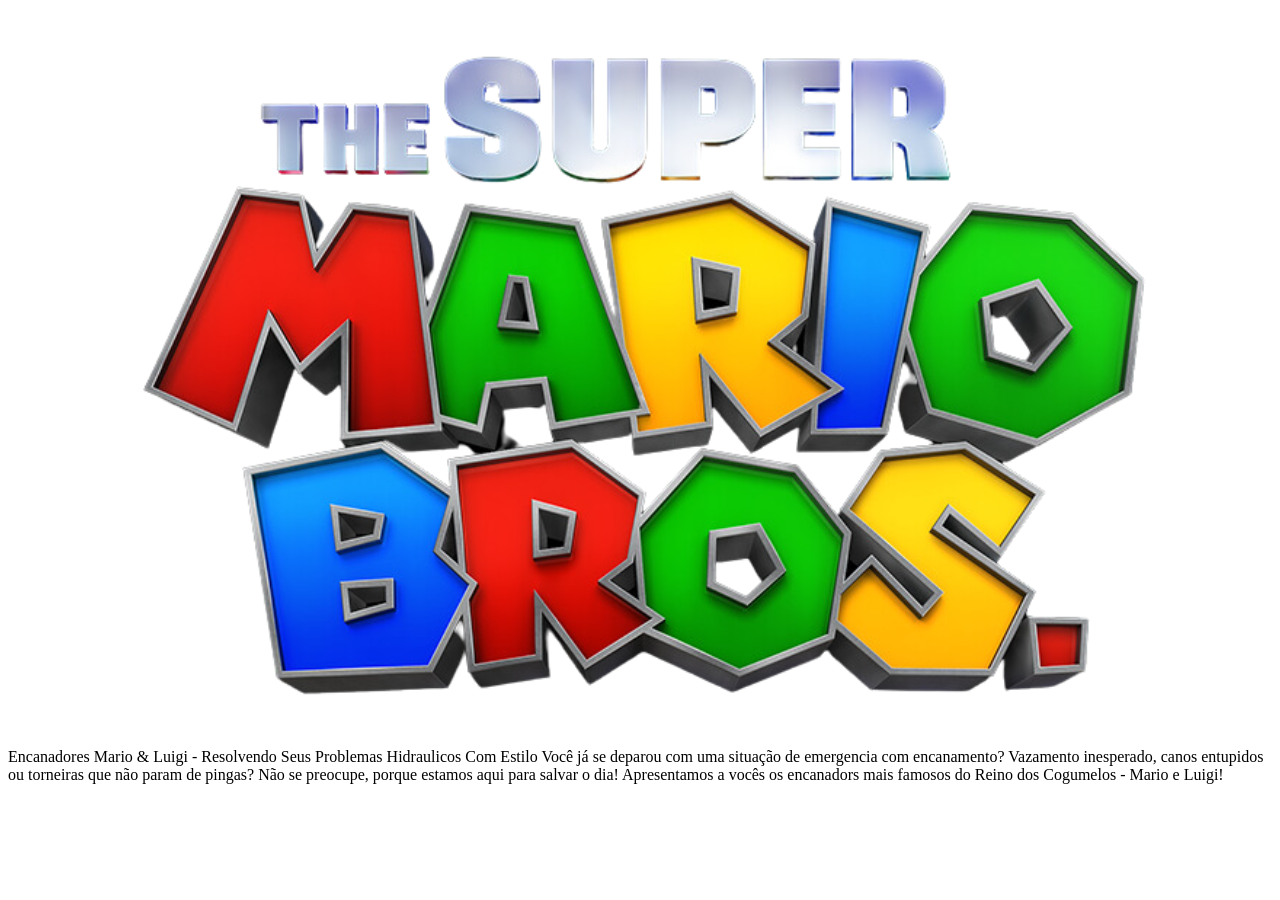
==== Projeto_Mario/index.html @ 9d930856 "Primeiros passas em HTML do projeto Site do Mario" ====
<!DOCTYPE html>
<html lang="PT-BR">
<head>
    <meta charset="UTF-8">
    <meta name="viewport" content="width=device-width, initial-scale=1.0">
    <title>Document</title>
</head>

    <body>
        <img src="./img/logo.png" alt="Logo-Site-Mario-Bros">

    <p> 
        Encanadores Mario & Luigi - Resolvendo Seus Problemas Hidraulicos Com Estilo
        Você já se deparou com uma situação de emergencia com encanamento? Vazamento inesperado, canos 
        entupidos ou torneiras que não param de pingas? Não se preocupe, porque estamos aqui para salvar o dia!
        Apresentamos a vocês os encanadors mais famosos do Reino dos Cogumelos - Mario e Luigi!
    </p>
    </body>
</html>
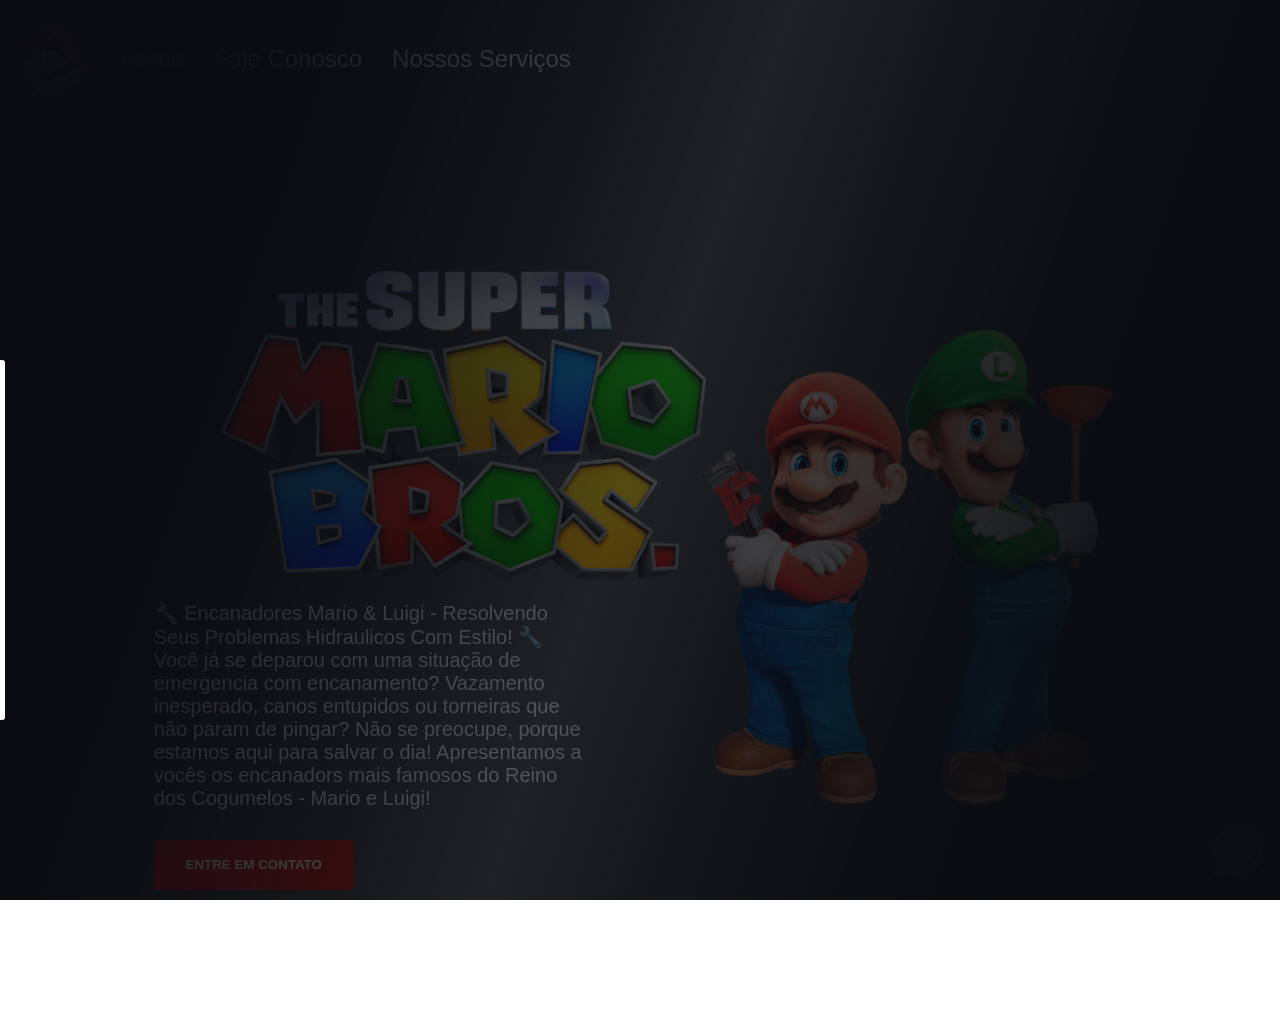
==== commit 9201d35a: "Finalizando o CSS do projeto" ====
--- a/Projeto_Mario/index.html
+++ b/Projeto_Mario/index.html
@@ -1,19 +1,63 @@
 <!DOCTYPE html>
-<html lang="PT-BR">
+<html lang="pt-BR">
+
 <head>
     <meta charset="UTF-8">
     <meta name="viewport" content="width=device-width, initial-scale=1.0">
-    <title>Document</title>
+    <link rel="stylesheet" href="./style.css">
+    <title>Mario Bros</title>
 </head>
 
-    <body>
-        <img src="./img/logo.png" alt="Logo-Site-Mario-Bros">
+<body>
+    <div class="cabecalho">
+        <img 
+            alt="logo-cabecalho"
+            src="./img/logo-cabecalho.png" />
+            <a>Home</a>
+            <a>Fale Conosco</a>
+            <a>Nossos Serviços</a>
+    </div>
+    <div class="caixa-principal">
+        <div class="caixa-info-texto">
+            <img src="./img/logo.png" alt="Logo-Site-Mario-Bros" class="logo-mario" />
 
-    <p> 
-        Encanadores Mario & Luigi - Resolvendo Seus Problemas Hidraulicos Com Estilo
-        Você já se deparou com uma situação de emergencia com encanamento? Vazamento inesperado, canos 
-        entupidos ou torneiras que não param de pingas? Não se preocupe, porque estamos aqui para salvar o dia!
-        Apresentamos a vocês os encanadors mais famosos do Reino dos Cogumelos - Mario e Luigi!
-    </p>
-    </body>
+            <p>
+                🔧 Encanadores Mario & Luigi - Resolvendo Seus Problemas Hidraulicos Com Estilo! 🔧
+            </p>
+
+            <p>
+                Você já se deparou com uma situação de emergencia com encanamento? Vazamento inesperado, canos
+                entupidos ou torneiras que não param de pingar? Não se preocupe, porque estamos aqui para salvar o dia!
+                Apresentamos a vocês os encanadors mais famosos do Reino dos Cogumelos - Mario e Luigi!
+            </p>
+
+            <button>Entre em contato</button>
+        </div>
+
+        <div>
+            <img src="./img/mario.png" alt="imagem-mario-luigi" class="logo-luigi-mario" />
+        </div>
+    </div>
+
+    <div class="caixa-video">
+        <video src="./img/video.mp4" autoplay loop muted></video>
+        <div class="mascara-video"></div>
+    </div>
+
+    <div class="caixa-link-whats">
+        <a href="https://wa.me/5511987291623?text=Vim%20pelo%20site.%0AGostaria%20de%20marcar%20uma%20visita" class="link-whats">
+            <img src="./img/whatsapp.png" alt="whatsapp">
+        </a>
+    </div>
+
+    <form>
+        <input placeholder="Seu nome" />
+        <input placeholder="Seu email"/>
+        <textarea placeholder="Digite seu problema aqui..."></textarea>
+        <button>Pedir orçamento</button>
+    </form>
+
+    <div class="mascara-formulario"></div>
+</body>
+
 </html>
--- a/Projeto_Mario/style.css
+++ b/Projeto_Mario/style.css
@@ -0,0 +1,155 @@
+* {
+    margin: 0;
+    padding: 0;
+    box-sizing: border-box;
+    font-family: "mukta", sans-serif;
+}
+
+.logo-mario {
+    height: 350px;
+}
+
+button {
+    background-color: #c51111;
+    color: white;
+    width: 200px;
+    height: 50px;
+    border-radius: 3px;
+    border: none;
+    font-weight: bold;
+    text-transform: uppercase;
+    cursor: pointer;
+    margin-top: 30px;
+}
+
+.logo-luigi-mario {
+    height: 500px;
+}
+
+.caixa-info-texto {
+    width: 40%;
+}
+
+body {
+    height: 100vh;
+}
+
+.caixa-principal {
+    display: flex;
+    align-items: center;
+    justify-content: space-around;
+    padding: 100px;
+    height: 100vh;
+}
+
+.caixa-video {
+    position: fixed;
+    top: 0;
+    z-index: -1;
+}
+
+video {
+    min-width: 100vh;
+    min-height: 100vh;
+}
+
+.mascara-video {
+    background: linear-gradient(109deg,
+            rgba(10, 12, 16, 0.99) 15%,
+            rgba(10, 12, 16, 0.7) 50%,
+            rgba(10, 12, 16, 0.99) 85%);
+    width: 100%;
+    height: 100%;
+    position: fixed;
+    top: 0;
+}
+
+p {
+    color: white;
+    font-size: 20px;
+}
+
+.cabecalho {
+    display: flex;
+    align-items: center;
+    gap: 30px;
+    padding: 20px;
+}
+
+.cabecalho img {
+    width: 70px;
+}
+
+.cabecalho a {
+    color: white;
+    font-size: 24px;
+    cursor: pointer;
+}
+
+.cabecalho a:hover {
+    color: #c51111;
+    transition: 0.3s ease-in-out;
+}
+
+.caixa-link-whats {
+    position: fixed;
+    bottom: 15px;
+    right: 12px;
+}
+
+.link-whats img {
+    width: 60px;
+}
+
+.link-whats {
+    cursor: pointer;
+}
+
+form {
+    background-color: white;
+    position: fixed;
+    top: 40%;
+    left: -345px;
+
+    /* Posição final
+    left: 50%;
+    transform: translateX(-50%); */
+
+    display: flex;
+    flex-direction: column;
+    gap: 20px;
+
+    padding: 20px;
+    border-radius: 3px;
+    width: 350px;
+    z-index: 1;
+}
+
+form input {
+    height: 40px;
+    padding-left: 5px;
+    border-radius: 5px;
+    border: 1px dashed gray;
+    outline-color: #18d80f;
+}
+
+form textarea {
+    padding-left: 5px;
+    border-radius: 5px;
+    border: 1px dashed gray;
+    outline-color: #18d80f;
+    height: 100px;
+}
+
+.mascara-formulario {
+    width: 100%;
+    height: 100%;
+    position: fixed;
+    top: 0;
+    background: linear-gradient(
+    109deg, 
+    rgba(10, 12, 16, 0.99) 15%,
+    rgba(10, 12, 16, 0.7) 50%,
+    rgba(10, 12, 16, 0.99) 85%
+    );
+}
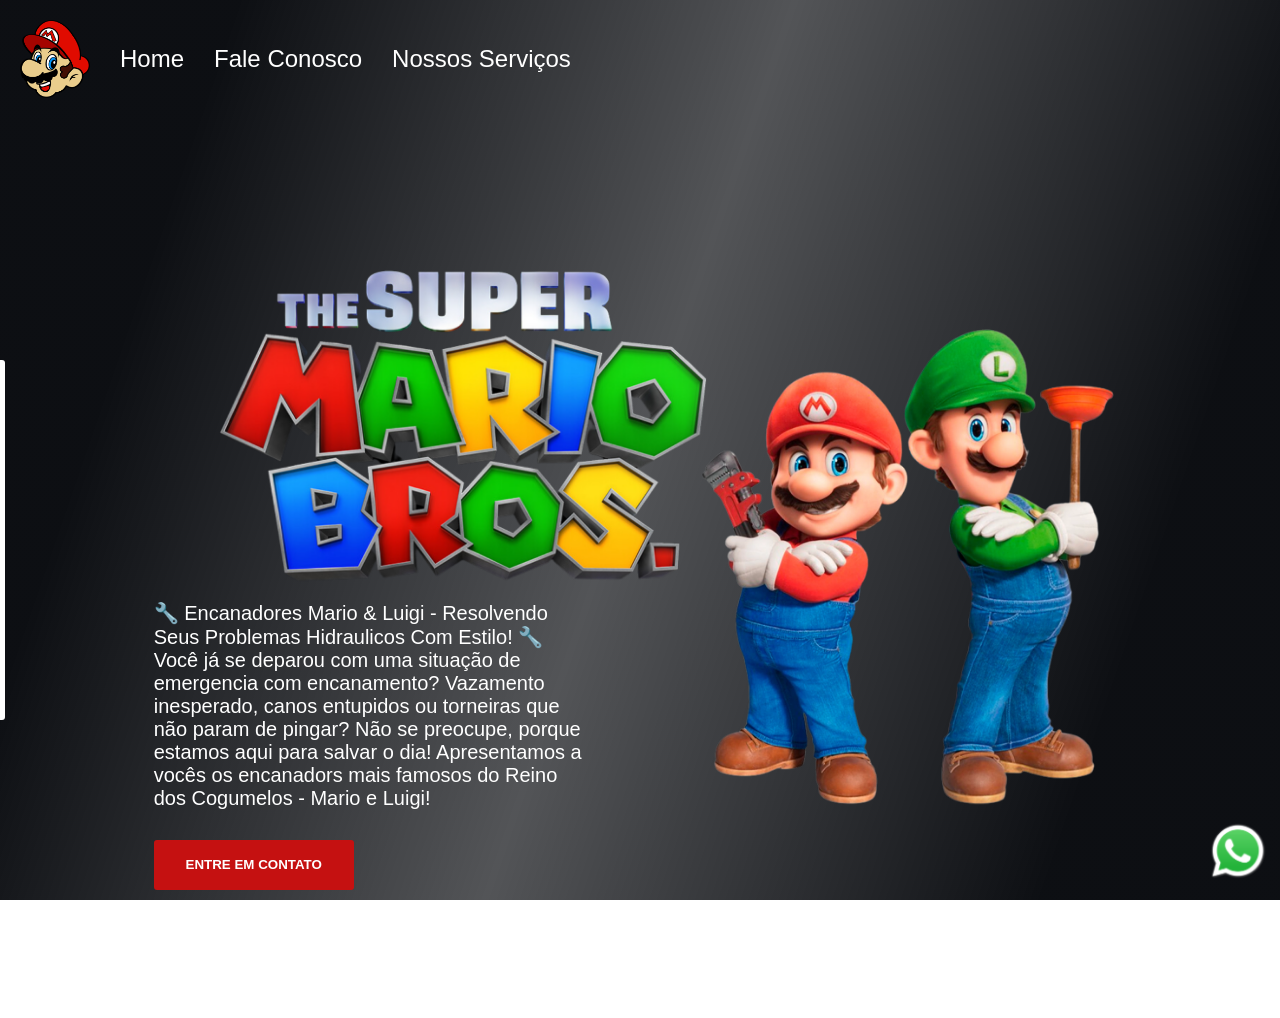
==== commit d1a6c62a: "Finalizando o JavaScript e colocando o forms" ====
--- a/Projeto_Mario/index.html
+++ b/Projeto_Mario/index.html
@@ -10,12 +10,10 @@
 
 <body>
     <div class="cabecalho">
-        <img 
-            alt="logo-cabecalho"
-            src="./img/logo-cabecalho.png" />
-            <a>Home</a>
-            <a>Fale Conosco</a>
-            <a>Nossos Serviços</a>
+        <img alt="logo-cabecalho" src="./img/logo-cabecalho.png" />
+        <a>Home</a>
+        <a>Fale Conosco</a>
+        <a href="./nosso_servicos.html">Nossos Serviços</a>
     </div>
     <div class="caixa-principal">
         <div class="caixa-info-texto">
@@ -31,7 +29,7 @@
                 Apresentamos a vocês os encanadors mais famosos do Reino dos Cogumelos - Mario e Luigi!
             </p>
 
-            <button>Entre em contato</button>
+            <button onclick="mostrarForms()">Entre em contato</button>
         </div>
 
         <div>
@@ -45,19 +43,25 @@
     </div>
 
     <div class="caixa-link-whats">
-        <a href="https://wa.me/5511987291623?text=Vim%20pelo%20site.%0AGostaria%20de%20marcar%20uma%20visita" class="link-whats">
+        <a href="https://wa.me/5511987291623?text=Vim%20pelo%20site.%0AGostaria%20de%20marcar%20uma%20visita"
+            class="link-whats">
             <img src="./img/whatsapp.png" alt="whatsapp">
         </a>
     </div>
 
-    <form>
-        <input placeholder="Seu nome" />
-        <input placeholder="Seu email"/>
-        <textarea placeholder="Digite seu problema aqui..."></textarea>
-        <button>Pedir orçamento</button>
+    <form class="formulario" 
+    action="https://formcarry.com/s/DxGyVKJW6OF" 
+    method="POST" 
+    enctype="multipart/form-data"
+    >
+        <input placeholder="Seu nome" type="text" name="nome" />
+        <input placeholder="Seu email" type="email" name="E-mail" />
+        <textarea placeholder="Digite seu problema aqui..." name="problema"></textarea>
+        <button type="submit">Pedir orçamento</button>
     </form>
 
-    <div class="mascara-formulario"></div>
+    <div class="mascara-formulario" onclick="esconderForm()"></div>
 </body>
+<script src="scripts.js"></script>
 
 </html>
--- a/Projeto_Mario/style.css
+++ b/Projeto_Mario/style.css
@@ -84,6 +84,7 @@
     color: white;
     font-size: 24px;
     cursor: pointer;
+    text-decoration: none;
 }
 
 .cabecalho a:hover {
@@ -111,10 +112,6 @@
     top: 40%;
     left: -345px;
 
-    /* Posição final
-    left: 50%;
-    transform: translateX(-50%); */
-
     display: flex;
     flex-direction: column;
     gap: 20px;
@@ -123,6 +120,7 @@
     border-radius: 3px;
     width: 350px;
     z-index: 1;
+    transition: 0.5s left ease-in-out;
 }
 
 form input {
@@ -152,4 +150,7 @@
     rgba(10, 12, 16, 0.7) 50%,
     rgba(10, 12, 16, 0.99) 85%
     );
+    visibility: hidden;
+        transition: 0.5s visibility ease-in-out;
+
 }
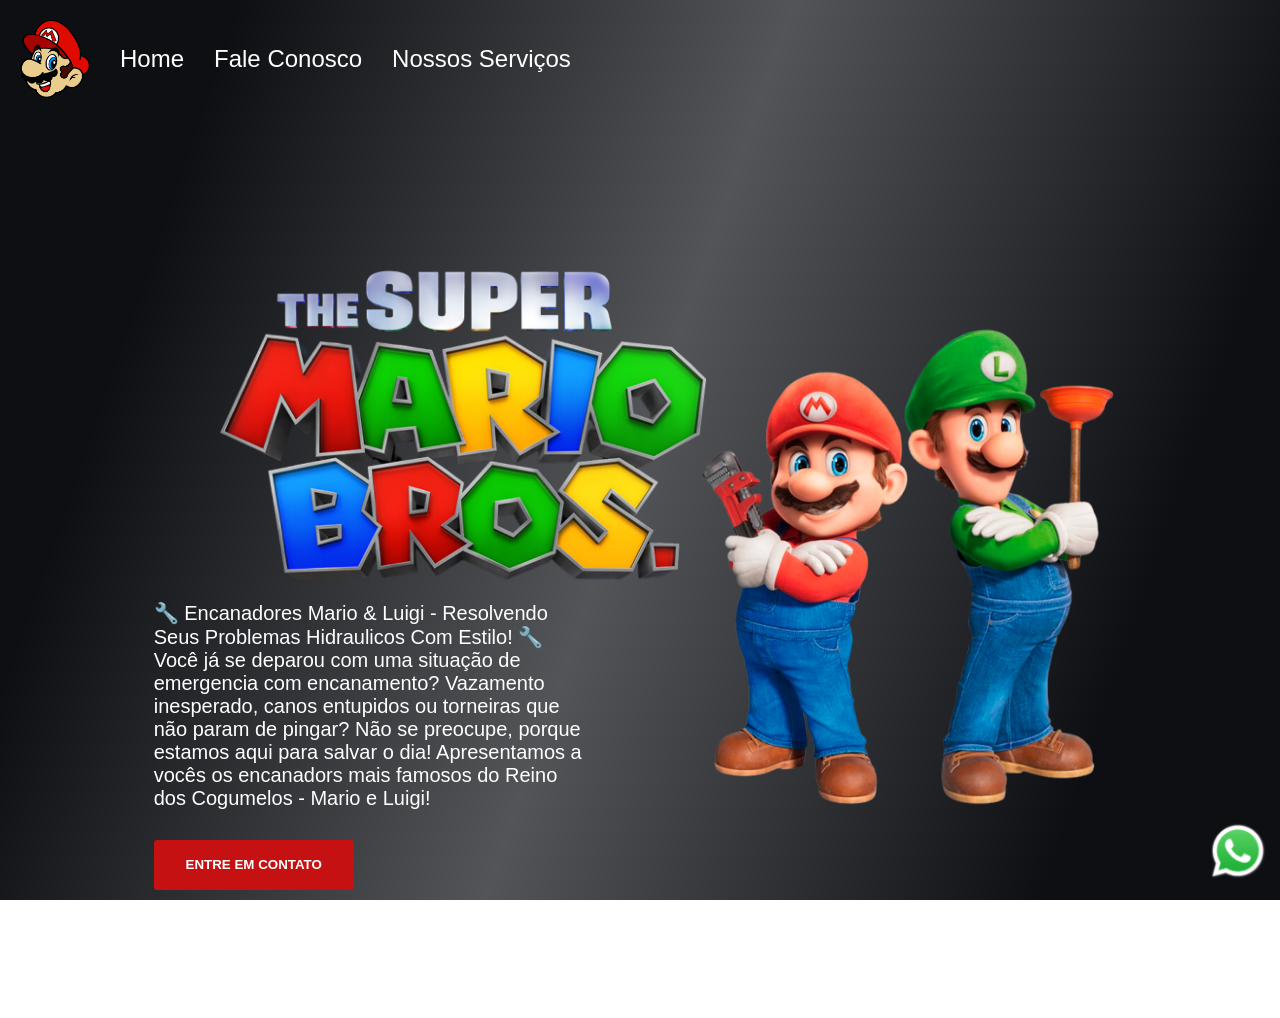
==== commit 065eb1ee: "Site finalizado. Forms nas duas paginas. Videio fixado na pagina. Partes de ajustes e responsividade" ====
--- a/Projeto_Mario/index.html
+++ b/Projeto_Mario/index.html
@@ -11,10 +11,11 @@
 <body>
     <div class="cabecalho">
         <img alt="logo-cabecalho" src="./img/logo-cabecalho.png" />
-        <a>Home</a>
-        <a>Fale Conosco</a>
-        <a href="./nosso_servicos.html">Nossos Serviços</a>
+        <a href="./index.html">Home</a>
+        <a onclick="mostrarForms()">Fale Conosco</a>
+        <a href="./nosso_servicos.html"">Nossos Serviços</a>
     </div>
+
     <div class="caixa-principal">
         <div class="caixa-info-texto">
             <img src="./img/logo.png" alt="Logo-Site-Mario-Bros" class="logo-mario" />
@@ -32,7 +33,7 @@
             <button onclick="mostrarForms()">Entre em contato</button>
         </div>
 
-        <div>
+        <div class="caixa-logo-luigi-mario">
             <img src="./img/mario.png" alt="imagem-mario-luigi" class="logo-luigi-mario" />
         </div>
     </div>
@@ -44,16 +45,12 @@
 
     <div class="caixa-link-whats">
         <a href="https://wa.me/5511987291623?text=Vim%20pelo%20site.%0AGostaria%20de%20marcar%20uma%20visita"
-            class="link-whats">
+            class="link-whats" target="_blank">
             <img src="./img/whatsapp.png" alt="whatsapp">
         </a>
     </div>
 
-    <form class="formulario" 
-    action="https://formcarry.com/s/DxGyVKJW6OF" 
-    method="POST" 
-    enctype="multipart/form-data"
-    >
+    <form class="formulario" action="https://formcarry.com/s/DxGyVKJW6OF" method="POST" enctype="multipart/form-data">
         <input placeholder="Seu nome" type="text" name="nome" />
         <input placeholder="Seu email" type="email" name="E-mail" />
         <textarea placeholder="Digite seu problema aqui..." name="problema"></textarea>
--- a/Projeto_Mario/style.css
+++ b/Projeto_Mario/style.css
@@ -49,8 +49,12 @@
 }
 
 video {
-    min-width: 100vh;
+    min-width: 100vw;    /* Mudamos de vh para vw */
     min-height: 100vh;
+    object-fit: cover;   /* Faz o vídeo cobrir toda a área proporcionalmente */
+    position: fixed;     /* Garante que o vídeo fique travado no fundo */
+    top: 0;
+    left: 0;
 }
 
 .mascara-video {
@@ -62,6 +66,7 @@
     height: 100%;
     position: fixed;
     top: 0;
+    left: 0;    right: 0;
 }
 
 p {
@@ -110,7 +115,7 @@
     background-color: white;
     position: fixed;
     top: 40%;
-    left: -345px;
+    left: -400px;
 
     display: flex;
     flex-direction: column;
@@ -144,13 +149,114 @@
     height: 100%;
     position: fixed;
     top: 0;
-    background: linear-gradient(
-    109deg, 
-    rgba(10, 12, 16, 0.99) 15%,
-    rgba(10, 12, 16, 0.7) 50%,
-    rgba(10, 12, 16, 0.99) 85%
-    );
+    background: linear-gradient(109deg,
+            rgba(10, 12, 16, 0.99) 15%,
+            rgba(10, 12, 16, 0.7) 50%,
+            rgba(10, 12, 16, 0.99) 85%);
     visibility: hidden;
-        transition: 0.5s visibility ease-in-out;
-
+    transition: 0.5s visibility ease-in-out;
+
+}
+
+/* --- ESTILOS DA PÁGINA DE SERVIÇOS ---  */
+
+.fundo-escuro {
+    /* Simula o fundo escuro do vídeo da página principal */
+    background: linear-gradient(109deg,
+            rgba(10, 12, 16, 0.99) 15%,
+            rgba(10, 12, 16, 0.85) 50%,
+            rgba(10, 12, 16, 0.99) 85%);
+    background-color: #0a0c10;
+    height: 100vh;
+}
+
+.caixa-servicos {
+    padding: 80px 100px;
+    text-align: center;
+}
+
+.caixa-servicos h1 {
+    color: #c51111;
+    font-size: 40px;
+    margin-bottom: 50px;
+    text-transform: uppercase;
+}
+
+.lista-servicos {
+    display: flex;
+    justify-content: center;
+    gap: 40px;
+    flex-wrap: wrap;
+}
+
+.card-servico {
+    background-color: rgba(255, 255, 255, 0.05);
+    border: 2px solid #c51111;
+    border-radius: 10px;
+    padding: 30px;
+    width: 350px;
+    transition: 0.4s ease-in-out;
+}
+
+.card-servico:hover {
+    transform: translateY(-10px);
+    background-color: rgba(255, 255, 255, 0.1);
+    box-shadow: 0px 10px 20px rgba(197, 17, 17, 0.3);
+}
+
+.card-servico h2 {
+    color: white;
+    font-size: 24px;
+    margin-bottom: 15px;
+}
+
+.card-servico p {
+    font-size: 18px;
+    line-height: 1.5;
+}
+
+/* Midia Query */
+/* MAX - do tamanho de tela definido para menores
+MIN - do tamanho definido para maiores */
+
+@media (max-width: 1100px) {
+    .logo-mario {
+        display: none;
+    }
+
+    .caixa-principal {
+        padding: 30px;
+        flex-direction: column;
+    }
+
+    .caixa-info-texto {
+        width: 90%;
+        display: flex;
+        flex-direction: column;
+        align-items: center;
+    }
+
+    .logo-luigi-mario {
+        height: auto;
+        width: 80%;
+    }
+
+    .caixa-logo-luigi-mario {
+        width: 90%;
+        display: flex;
+        flex-direction: column;
+        align-items: center;
+    }
+
+    .cabecalho {
+        padding: 10px;
+    }
+
+    .cabecalho img {
+        width: 40px;
+    }
+
+    .cabecalho a {
+        font-size: 16px;
+    }
 }
